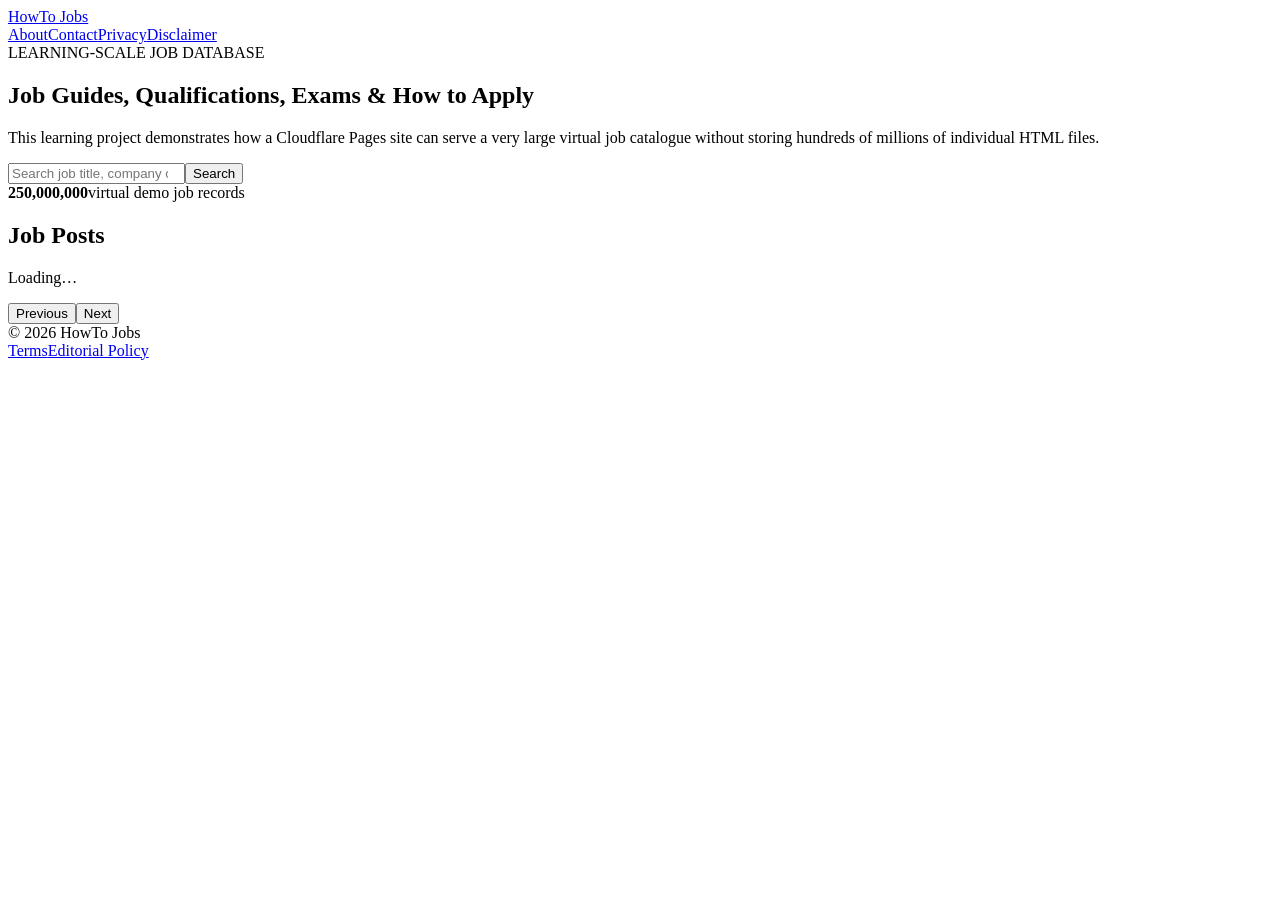
==== index.html @ f70294d4 "Add files via upload" ====
<!doctype html>
<html lang="en">
<head>
<meta charset="utf-8"><meta name="viewport" content="width=device-width,initial-scale=1">
<title>HowTo Jobs – Remote Jobs, Government Jobs & Career Guides</title>
<meta name="description" content="Browse searchable job guides with qualification, age requirements, documents, exams, selection process and application guidance.">
<link rel="canonical" href="https://25corejobsposting.pages.dev/">
<link rel="stylesheet" href="/assets/styles.css">
</head>
<body>
<header class="site-header"><div class="wrap nav"><a class="brand" href="/">HowTo Jobs</a><nav><a href="/about.html">About</a><a href="/contact.html">Contact</a><a href="/privacy-policy.html">Privacy</a><a href="/disclaimer.html">Disclaimer</a></nav></div></header>
<main>
<section class="hero"><div class="wrap">
<span class="eyebrow">LEARNING-SCALE JOB DATABASE</span>
<h1>Job Guides, Qualifications, Exams & How to Apply</h1>
<p>This learning project demonstrates how a Cloudflare Pages site can serve a very large virtual job catalogue without storing hundreds of millions of individual HTML files.</p>
<div class="search"><input id="search" type="search" placeholder="Search job title, company or keyword..." aria-label="Search jobs"><button id="searchBtn">Search</button></div>
<div class="stats"><strong>250,000,000</strong><span>virtual demo job records</span></div>
</div></section>
<section class="wrap section">
<div class="section-head"><div><h2>Job Posts</h2><p id="count">Loading…</p></div></div>
<div id="job-grid" class="grid"></div>
<div class="pager"><button id="prev">Previous</button><span id="pageLabel"></span><button id="next">Next</button></div>
</section></main>
<footer class="footer"><div class="wrap foot"><div>© 2026 HowTo Jobs</div><div><a href="/terms.html">Terms</a><a href="/editorial-policy.html">Editorial Policy</a></div></div></footer>
<script src="/assets/config.js"></script><script>
const grid=document.getElementById('job-grid'), count=document.getElementById('count'), pageLabel=document.getElementById('pageLabel');
const prev=document.getElementById('prev'), next=document.getElementById('next'), search=document.getElementById('search'), searchBtn=document.getElementById('searchBtn');
let page=1, q=''; const pageSize=20;
async function load(){
  const url='/api/jobs?page='+page+'&limit='+pageSize+(q?'&q='+encodeURIComponent(q):'');
  const r=await fetch(url); const data=await r.json();
  grid.innerHTML=data.items.map(j=>`<article class="card"><span class="tag">${j.type}</span><h3><a href="${j.url}">${escapeHtml(j.title)}</a></h3><p>${escapeHtml(j.company)} · ${escapeHtml(j.location)}</p><p>${escapeHtml(j.summary)}</p><a class="btn" href="${j.url}">View Job Guide</a></article>`).join('');
  count.textContent=`Showing ${data.start.toLocaleString()}–${data.end.toLocaleString()} of ${data.total.toLocaleString()} virtual records`;
  pageLabel.textContent=`Page ${data.page.toLocaleString()} of ${data.pages.toLocaleString()}`;
  prev.disabled=data.page<=1; next.disabled=data.page>=data.pages;
}
function escapeHtml(s){return s.replace(/[&<>"']/g,c=>({'&':'&amp;','<':'&lt;','>':'&gt;','"':'&quot;',"'":'&#39;'}[c]));}
prev.onclick=()=>{if(page>1){page--;load();}}; next.onclick=()=>{page++;load();};
searchBtn.onclick=()=>{q=search.value.trim();page=1;load();}; search.addEventListener('keydown',e=>{if(e.key==='Enter'){q=search.value.trim();page=1;load();}});
load();
</script>
</body></html>
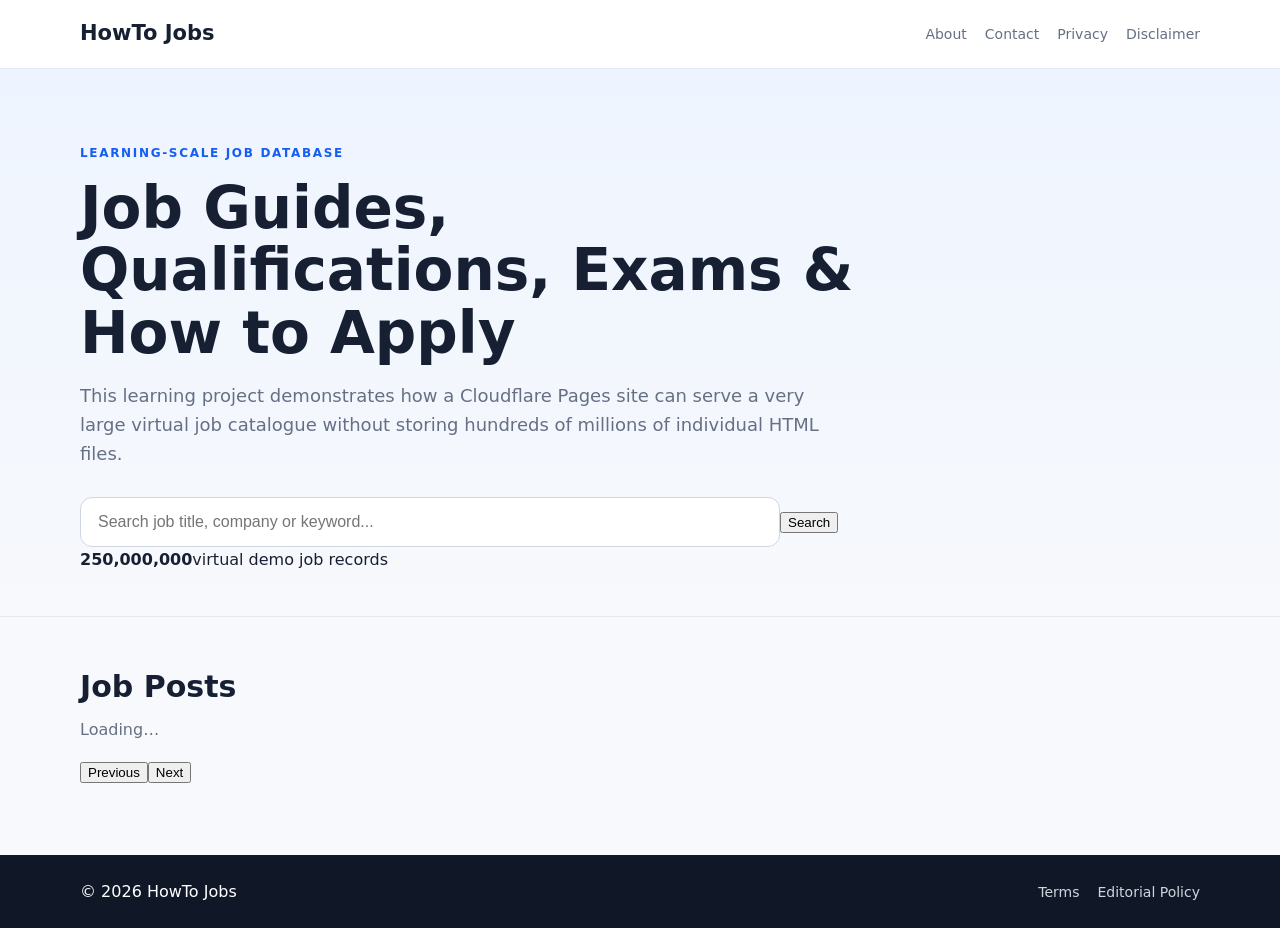
==== commit 1874b221: "Update index.html" ====
--- a/index.html
+++ b/index.html
@@ -2,7 +2,8 @@
 <html lang="en">
 <head>
 <meta charset="utf-8"><meta name="viewport" content="width=device-width,initial-scale=1">
-<title>HowTo Jobs – Remote Jobs, Government Jobs & Career Guides</title>
+<title>How To Jobs – Remote Jobs, Government Jobs & Career Guides</title>
+  <meta name="google-site-verification" content="I8JMDS1mKOyDr8X4zHb-QHpf8sqlJisQIRZoodQTDuE" />
 <meta name="description" content="Browse searchable job guides with qualification, age requirements, documents, exams, selection process and application guidance.">
 <link rel="canonical" href="https://25corejobsposting.pages.dev/">
 <link rel="stylesheet" href="/assets/styles.css">
--- a/assets/styles.css
+++ b/assets/styles.css
@@ -0,0 +1 @@
+:root{--ink:#172033;--muted:#667085;--line:#e6eaf0;--bg:#f7f9fc;--card:#fff;--accent:#155eef;--accent2:#0f4bbd;--success:#067647}*{box-sizing:border-box}body{margin:0;font-family:Inter,ui-sans-serif,system-ui,-apple-system,Segoe UI,Roboto,Arial,sans-serif;color:var(--ink);background:var(--bg);line-height:1.6}a{color:inherit}.wrap{width:min(1120px,calc(100% - 32px));margin:auto}.site-header{background:#fff;border-bottom:1px solid var(--line);position:sticky;top:0;z-index:20}.nav{min-height:68px;display:flex;align-items:center;justify-content:space-between;gap:20px}.brand{text-decoration:none;font-size:21px;font-weight:800}.nav nav{display:flex;gap:18px;flex-wrap:wrap}.nav nav a,.foot a{text-decoration:none;color:var(--muted);font-size:14px}.hero{background:linear-gradient(180deg,#eef4ff,#f7f9fc);padding:70px 0 44px;border-bottom:1px solid var(--line)}.eyebrow{font-size:12px;font-weight:800;letter-spacing:.14em;color:var(--accent)}h1{font-size:clamp(34px,5vw,58px);line-height:1.08;margin:12px 0 18px;max-width:850px}h2{font-size:30px;margin:0 0 6px}.hero p{max-width:760px;color:var(--muted);font-size:18px}.search{margin-top:28px}.search input{width:min(700px,100%);padding:15px 17px;border:1px solid #cfd6e1;border-radius:12px;font-size:16px;background:#fff}.section{padding:46px 0 70px}.section-head p{color:var(--muted);margin-top:0}.grid{display:grid;grid-template-columns:repeat(3,1fr);gap:18px}.card{background:var(--card);border:1px solid var(--line);border-radius:16px;padding:22px;box-shadow:0 5px 18px rgba(16,24,40,.04)}.card h3{font-size:19px;line-height:1.3;margin:8px 0 10px}.card h3 a{text-decoration:none}.meta{color:var(--muted);font-size:14px}.tag{display:inline-block;background:#eef4ff;color:var(--accent2);padding:4px 8px;border-radius:999px;font-size:12px;font-weight:700}.btn{display:inline-block;margin-top:15px;text-decoration:none;background:var(--accent);color:#fff;padding:11px 15px;border-radius:10px;font-weight:700}.btn:hover{background:var(--accent2)}.footer{background:#101828;color:#fff;padding:24px 0}.foot{display:flex;justify-content:space-between;gap:16px}.foot a{color:#d0d5dd;margin-left:18px}.article{padding:44px 0 70px}.article-grid{display:grid;grid-template-columns:minmax(0,1fr) 300px;gap:24px}.panel{background:#fff;border:1px solid var(--line);border-radius:16px;padding:26px}.article h1{font-size:clamp(31px,4.4vw,50px)}.article h2{font-size:25px;margin-top:28px}.facts{display:grid;grid-template-columns:1fr 1fr;gap:12px}.fact{padding:14px;background:#f8fafc;border-radius:10px;border:1px solid var(--line)}.fact strong{display:block;font-size:12px;color:var(--muted);text-transform:uppercase;letter-spacing:.04em}.notice{border-left:4px solid var(--accent);background:#eff6ff;padding:15px 17px}.list{padding-left:20px}.apply{position:sticky;top:86px}.steps{display:flex;gap:8px;flex-wrap:wrap;margin-bottom:20px}.step{font-size:12px;border:1px solid var(--line);border-radius:999px;padding:6px 10px;color:var(--muted)}.step.active{background:#eef4ff;color:var(--accent2);border-color:#bfd1ff}.form-step{display:none}.form-step.active{display:block}.form-grid{display:grid;grid-template-columns:1fr 1fr;gap:14px}.field{display:flex;flex-direction:column;gap:6px;margin-bottom:12px}.field.full{grid-column:1/-1}.field input,.field textarea,.field select{padding:11px 12px;border:1px solid #cfd6e1;border-radius:10px;font:inherit}.actions{display:flex;justify-content:space-between;gap:10px;margin-top:15px}.btn.secondary{background:#fff;color:var(--ink);border:1px solid #cfd6e1}.small{font-size:13px;color:var(--muted)}@media(max-width:850px){.grid{grid-template-columns:1fr 1fr}.article-grid{grid-template-columns:1fr}.apply{position:static}}@media(max-width:600px){.nav{align-items:flex-start;padding:15px 0}.nav nav{gap:10px}.hero{padding:48px 0 36px}.grid{grid-template-columns:1fr}.form-grid,.facts{grid-template-columns:1fr}.foot{flex-direction:column}}
